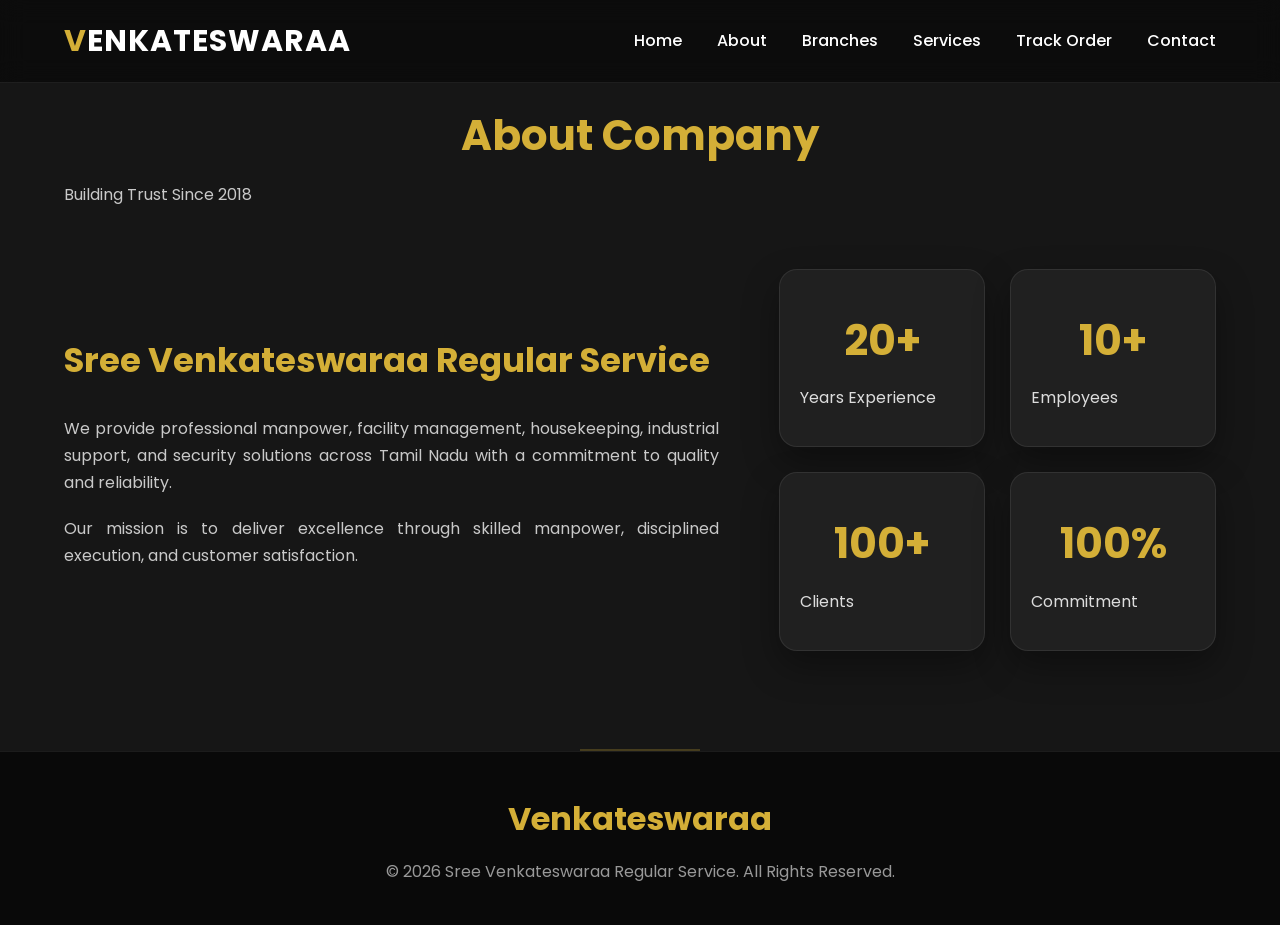
==== about.html @ 341e9563 "Add files via upload" ====
<!DOCTYPE html>
<html lang="en">
<head>
<meta charset="UTF-8">
<meta name="viewport" content="width=device-width, initial-scale=1.0">
<title>About Us | Venkateswaraa</title>
<link rel="stylesheet" href="style.css">
<link rel="stylesheet" href="responsive.css">
<link rel="stylesheet" href="https://cdnjs.cloudflare.com/ajax/libs/font-awesome/6.6.0/css/all.min.css">

</head>
<body>
<header class="header">
<div class="container nav-container">
<a href="index.html" class="logo"><span class="gold">V</span>ENKATESWARAA</a>
<nav class="navbar">
<ul class="nav-links">
<li><a href="index.html">Home</a></li>
<li><a href="about.html">About</a></li>
<li><a href="branch.html">Branches</a></li>
<li><a href="services.html">Services</a></li>
<li><a href="track-order.html">Track Order</a></li>

<li><a href="contact.html">Contact</a></li>
</ul>
</nav>
<div class="menu-btn"><i class="fa-solid fa-bars"></i></div>
</div>
</header>

<section class="about section" id="about">
<div class="container">
<div class="section-title">
<h2>About Company</h2>
<p>Building Trust Since 2018</p>
</div>
<div class="about-grid">
<div>
<h3>Sree Venkateswaraa Regular Service</h3>
<p>

                        We provide professional manpower,

                        facility management,

                        housekeeping,

                        industrial support,

                        and security solutions across Tamil Nadu

                        with a commitment to quality and reliability.

                    </p>
<p>

                        Our mission is to deliver excellence through

                        skilled manpower,

                        disciplined execution,

                        and customer satisfaction.

                    </p>
</div>
<div class="stats">
<div class="stat-card">
<h2>20+</h2>
<p>Years Experience</p>
</div>
<div class="stat-card">
<h2>10+</h2>
<p>Employees</p>
</div>
<div class="stat-card">
<h2>100+</h2>
<p>Clients</p>
</div>
<div class="stat-card">
<h2>100%</h2>
<p>Commitment</p>
</div>
</div>
</div>
</div>
</section>

<footer>
<div class="container footer">
<h2>Venkateswaraa</h2>
<p>© 2026 Sree Venkateswaraa Regular Service. All Rights Reserved.</p>
</div>
</footer>

<script src="script.js"></script>
</body>
</html>
---- style.css ----
@import url('https://fonts.googleapis.com/css2?family=Poppins:wght@300;400;500;600;700;800&display=swap');



*{
    margin:0;
    padding:0;
    box-sizing:border-box;
    scroll-behavior:smooth;
}

html{
    overflow-x:hidden;
}

body{
    font-family:'Poppins',sans-serif;
    background:#0f0f0f;
    color:#fff;
    line-height:1.7;
    overflow-x:hidden;
}

img{
    width:100%;
    display:block;
}

a{
    text-decoration:none;
    color:inherit;
}

ul{
    list-style:none;
}

.container{
    width:90%;
    max-width:1200px;
    margin:auto;
}

.section{
    padding:100px 0;
}


:root{

    --gold:#d4af37;
    --gold-light:#f0cb57;

    --black:#111111;
    --black2:#181818;
    --black3:#242424;

    --white:#ffffff;
    --gray:#bbbbbb;

    --shadow:0 15px 40px rgba(0,0,0,.35);

}



.section-title{
    text-align:center;
    margin-bottom:60px;
}

.section-title h2{

    font-size:42px;

    color:var(--gold);

    font-weight:700;

    margin-bottom:10px;

}

.section-title p{

    color:#bcbcbc;

    font-size:17px;

}

.gold{
    color:var(--gold);
}



.btn{

    display:inline-block;

    padding:15px 38px;

    border-radius:40px;

    font-weight:600;

    transition:.35s;

    cursor:pointer;

}

.btn-primary{

    background:var(--gold);

    color:#111;

}

.btn-primary:hover{

    background:var(--gold-light);

    transform:translateY(-3px);

}

.btn-outline{

    border:2px solid var(--gold);

    color:var(--gold);

}

.btn-outline:hover{

    background:var(--gold);

    color:#111;

}


.header{

    position:fixed;

    width:100%;

    top:0;

    left:0;

    z-index:999;

    backdrop-filter:blur(12px);

    background:rgba(0,0,0,.45);

    border-bottom:1px solid rgba(255,255,255,.08);

}

.nav-container{

    display:flex;

    justify-content:space-between;

    align-items:center;

    height:82px;

}

.logo{

    font-size:30px;

    font-weight:700;

    letter-spacing:1px;

}

.nav-links{

    display:flex;

    gap:35px;

}

.nav-links a{

    color:#fff;

    transition:.3s;

    font-weight:500;

    position:relative;

}

.nav-links a::after{

    content:"";

    position:absolute;

    left:0;

    bottom:-6px;

    width:0;

    height:2px;

    background:var(--gold);

    transition:.3s;

}

.nav-links a:hover{

    color:var(--gold);

}

.nav-links a:hover::after{

    width:100%;

}

.menu-btn{

    display:none;

    font-size:28px;

    cursor:pointer;

}



.hero{

    min-height:100vh;

    display:flex;

    align-items:center;

    background:linear-gradient(135deg,#111,#1c1c1c);

    position:relative;

    overflow:hidden;

    padding-top:90px;

}

.hero::before{

    content:"";

    position:absolute;

    width:650px;

    height:650px;

    background:rgba(212,175,55,.07);

    border-radius:50%;

    right:-180px;

    top:-100px;

    filter:blur(20px);

}

.hero-container{

    display:grid;

    grid-template-columns:1fr 1fr;

    align-items:center;

    gap:70px;

}

.hero-left h3{

    color:var(--gold);

    letter-spacing:3px;

    margin-bottom:15px;

    text-transform:uppercase;

}

.hero-left h1{

    font-size:58px;

    line-height:1.15;

    margin-bottom:15px;

}

.hero-left h1 span{

    color:var(--gold);

}

.hero-left h2{

    font-size:28px;

    color:#d9d9d9;

    margin-bottom:22px;

    font-weight:500;

}

.hero-left p{

    color:#c9c9c9;

    font-size:17px;

    max-width:560px;

    margin-bottom:35px;

}

.hero-buttons{

    display:flex;

    gap:20px;

    flex-wrap:wrap;

}

.hero-right{

    display:flex;

    justify-content:center;

}

.hero-right img{

    width:430px;

    border-radius:18px;

    border:4px solid var(--gold);

    box-shadow:var(--shadow);

    transition:.2s;

}

.hero-right img:hover{

    transform:scale(1.03);

}



.hero::after{

    content:"";

    position:absolute;

    left:-120px;

    bottom:-120px;

    width:420px;

    height:420px;

    border-radius:50%;

    background:rgba(212,175,55,.05);

    filter:blur(25px);

}



.about{
    background:#161616;
}

.about-grid{
    display:grid;
    grid-template-columns:1.2fr .8fr;
    gap:60px;
    align-items:center;
}

.about h3{
    font-size:34px;
    color:var(--gold);
    margin-bottom:25px;
}

.about p{
    color:#c9c9c9;
    margin-bottom:18px;
    font-size:16px;
    text-align:justify;
}

.stats{
    display:grid;
    grid-template-columns:repeat(2,1fr);
    gap:25px;
}

.stat-card{
    background:#202020;
    border:1px solid rgba(255,255,255,.08);
    padding:35px 20px;
    border-radius:18px;
    text-align:center;
    transition:.35s;
    box-shadow:var(--shadow);
}

.stat-card:hover{
    transform:translateY(-10px);
    border-color:var(--gold);
}

.stat-card h2{
    color:var(--gold);
    font-size:42px;
    margin-bottom:8px;
}

.stat-card p{
    margin:0;
    color:#ddd;
}



.services{
    background:#101010;
}

.service-grid{
    display:grid;
    grid-template-columns:repeat(auto-fit,minmax(260px,1fr));
    gap:30px;
}

.service-card{

    background:#1b1b1b;

    border-radius:20px;

    padding:45px 30px;

    text-align:center;

    border:1px solid rgba(255,255,255,.08);

    transition:.35s;

    overflow:hidden;

    position:relative;

}

.service-card::before{

    content:"";

    position:absolute;

    top:0;
    left:0;

    width:100%;
    height:4px;

    background:var(--gold);

    transform:scaleX(0);

    transition:.35s;

}

.service-card:hover::before{

    transform:scaleX(1);

}

.service-card:hover{

    transform:translateY(-12px);

    border-color:var(--gold);

    box-shadow:0 20px 45px rgba(0,0,0,.45);

}

.service-card i{

    width:85px;

    height:85px;

    margin:auto;

    border-radius:50%;

    display:flex;

    align-items:center;

    justify-content:center;

    font-size:34px;

    color:#111;

    background:var(--gold);

    margin-bottom:25px;

}

.service-card h3{

    font-size:24px;

    margin-bottom:15px;

    color:#fff;

}

.service-card p{

    color:#c5c5c5;

    font-size:15px;

    line-height:1.8;

}



.why-us{

    background:#161616;

}

.why-grid{

    display:grid;

    grid-template-columns:repeat(auto-fit,minmax(250px,1fr));

    gap:30px;

}

.why-card{

    background:#212121;

    padding:35px;

    border-radius:18px;

    transition:.35s;

    border:1px solid rgba(255,255,255,.08);

}

.why-card:hover{

    border-color:var(--gold);

    transform:translateY(-8px);

}

.why-card h3{

    color:var(--gold);

    margin-bottom:15px;

}

.why-card p{

    color:#c8c8c8;

}



.cta{

    padding:55px 20px;

    text-align:center;

    background:linear-gradient(135deg,#d4af37,#b8860b);

    color:#111;

}

.cta h2{

    font-size:46px;

    font-weight:700;

    margin-bottom:18px;

}

.cta h2 span{

    color:#fff;

}

.cta p{

    max-width:700px;

    margin:auto;

    font-size:18px;

    margin-bottom:35px;

}

.cta .btn-primary{

    background:#111;

    color:#fff;

}

.cta .btn-primary:hover{

    background:#222;

}



.service-card,
.stat-card,
.why-card,
.btn,
.hero-right img{

    transition:all .35s ease;

}



.about,
.services,
.why-us{

    position:relative;

}

.about::after,
.services::after{

    content:"";

    position:absolute;

    left:50%;

    transform:translateX(-50%);

    bottom:0;

    width:120px;

    height:2px;

    background:rgba(212,175,55,.25);

}


.contact{
    background:#111;
}

.contact-grid{
    display:grid;
    grid-template-columns:1fr 1fr;
    gap:50px;
    align-items:start;
}

.contact-info{
    background:#1a1a1a;
    padding:40px;
    border-radius:20px;
    border:1px solid rgba(255,255,255,.08);
}

.contact-info h3{
    color:var(--gold);
    margin-bottom:25px;
    font-size:30px;
}

.contact-info p{
    display:flex;
    align-items:center;
    gap:15px;
    color:#ddd;
    margin-bottom:20px;
    font-size:17px;
}

.contact-info i{
    color:var(--gold);
    font-size:20px;
    width:25px;
}

.contact form{
    background:#1a1a1a;
    padding:40px;
    border-radius:20px;
    border:1px solid rgba(255,255,255,.08);
}

.contact input,
.contact textarea{

    width:100%;

    background:#252525;

    border:1px solid #333;

    color:#fff;

    padding:16px 18px;

    border-radius:10px;

    margin-bottom:20px;

    font-size:16px;

    transition:.3s;

    outline:none;

}

.contact input:focus,
.contact textarea:focus{

    border-color:var(--gold);

    box-shadow:0 0 15px rgba(212,175,55,.25);

}

.contact textarea{
    resize:none;
}

.contact button{
    border:none;
}



footer{

    background:#090909;

    border-top:1px solid rgba(255,255,255,.08);

    padding:40px 0;

}

.footer{

    text-align:center;

}

.footer h2{

    color:var(--gold);

    margin-bottom:12px;

    font-size:32px;

}

.footer p{

    color:#999;

}

.footer-social{

    display:flex;

    justify-content:center;

    gap:18px;

    margin:25px 0;

}

.footer-social a{

    width:45px;

    height:45px;

    border-radius:50%;

    display:flex;

    align-items:center;

    justify-content:center;

    background:#1d1d1d;

    color:#fff;

    transition:.35s;

}

.footer-social a:hover{

    background:var(--gold);

    color:#111;

    transform:translateY(-6px);

}



@keyframes fadeUp{

    from{

        opacity:0;

        transform:translateY(40px);

    }

    to{

        opacity:1;

        transform:translateY(0);

    }

}

.fade-up{

    animation:fadeUp .9s ease forwards;

}

@keyframes float{

    0%{
        transform:translateY(0);
    }

    50%{
        transform:translateY(-12px);
    }

    100%{
        transform:translateY(0);
    }

}

.hero-right img{

    animation:float 5s ease-in-out infinite;

}



::-webkit-scrollbar{

    width:10px;

}

::-webkit-scrollbar-track{

    background:#111;

}

::-webkit-scrollbar-thumb{

    background:var(--gold);

    border-radius:20px;

}

::-webkit-scrollbar-thumb:hover{

    background:#f0cb57;

}



.text-center{
    text-align:center;
}

.mt-1{
    margin-top:10px;
}

.mt-2{
    margin-top:20px;
}

.mt-3{
    margin-top:30px;
}

.mb-1{
    margin-bottom:10px;
}

.mb-2{
    margin-bottom:20px;
}

.mb-3{
    margin-bottom:30px;
}



.reveal{

    opacity:0;

    transform:translateY(60px);

    transition:1s;

}

.reveal.active{

    opacity:1;

    transform:translateY(0);

}

/*======================================
IMAGE STYLING
======================================*/

.hero-right img,
.stat-card,
.service-card,
.contact-info,
.contact form{

    box-shadow:0 15px 35px rgba(0,0,0,.35);

}

/*======================================
SELECTION COLOR
======================================*/

::selection{

    background:var(--gold);

    color:#111;

}

/*======================================
TRUSTED PARTNERS
======================================*/

.partner-grid {
    max-width: 1100px;
    margin: 0 auto;
    padding-top: 80px;
    padding-bottom: 80px;
}

.partner-grid h1{
    text-align: center;
    font-size: 36px;
    color: var(--gold);
    margin-bottom: 50px;
}
/* Both rows */

.partner-row {
    display: flex;
    justify-content: center;
    gap: 25px;
}

/* First row */

.top-row {
    margin-bottom: 25px;
}

/* Partner card */

.partner-card {

    width: 250px;
    height: 100px;

    background: #fff0ad;

    border: 1px solid rgba(212,175,55,.25);

    border-radius: 16px;

    display: flex;
    align-items: center;
    justify-content: center;

    padding: 25px;

    transition: all .4s ease;

    position: relative;

    overflow: hidden;
}

/* Gold line on top */

.partner-card::before {

    content: "";

    position: absolute;

    top: 0;
    left: 0;

    width: 100%;
    height: 3px;

    background: #d4af37;

    transform: scaleX(0);

    transition: .4s;
}

.partner-card:hover {

    transform: translateY(-8px);

    border-color: #d4af37;

    box-shadow:
        0 15px 35px rgba(0,0,0,.4),
        0 0 20px rgba(212,175,55,.15);
}

.partner-card:hover::before {

    transform: scaleX(1);
}

/* Logo */

.partner-card img {

    max-width: 100%;

    max-height: 90px;

    width: auto;

    height: auto;

    object-fit: contain;

    transition: .4s;
}

.partner-card:hover img {

    transform: scale(1.06);
}
/* ======================================
DELIVERY LOCATIONS
====================================== */

.district-section {
    margin-bottom: 70px;
}

.district-heading {
    display: flex;
    align-items: center;
    justify-content: space-between;
    gap: 25px;
    margin-bottom: 28px;
    padding: 22px 25px;
    background: #171717;
    border: 1px solid rgba(212,175,55,.22);
    border-left: 4px solid var(--gold);
    border-radius: 16px;
}

.district-title-wrap {
    display: flex;
    align-items: center;
    gap: 16px;
    min-width: 0;
}

.district-icon {
    width: 54px;
    height: 54px;
    flex: 0 0 54px;
    display: flex;
    align-items: center;
    justify-content: center;
    border-radius: 50%;
    background: var(--gold);
    color: #111;
    font-size: 22px;
}

.district-heading h3 {
    color: #fff;
    font-size: 30px;
    line-height: 1.2;
    margin-bottom: 4px;
}

.district-heading p {
    color: #aaa;
    font-size: 14px;
    margin: 0;
}

.district-note {
    display: inline-flex;
    align-items: center;
    gap: 9px;
    max-width: 520px;
    padding: 10px 15px;
    border-radius: 30px;
    border: 1px solid rgba(212,175,55,.35);
    background: rgba(212,175,55,.08);
    color: #e8d59a;
    font-size: 13px;
    line-height: 1.5;
}

.district-note i {
    color: var(--gold);
    flex: 0 0 auto;
}

.location-grid {
    display: grid;
    grid-template-columns: repeat(auto-fit, minmax(250px, 1fr));
    gap: 18px;
}

.location-card {
    display: flex;
    align-items: center;
    gap: 15px;
    min-height: 92px;
    padding: 20px;
    background: #1b1b1b;
    border: 1px solid rgba(255,255,255,.08);
    border-radius: 15px;
    position: relative;
    overflow: hidden;
    transition: all .35s ease;
}

.location-card::before {
    content: "";
    position: absolute;
    left: 0;
    top: 0;
    width: 3px;
    height: 100%;
    background: var(--gold);
    transform: scaleY(0);
    transition: transform .35s ease;
}

.location-card:hover {
    transform: translateY(-6px);
    border-color: rgba(212,175,55,.75);
    box-shadow: 0 15px 35px rgba(0,0,0,.35);
}

.location-card:hover::before {
    transform: scaleY(1);
}

.location-card > i {
    width: 42px;
    height: 42px;
    flex: 0 0 42px;
    display: flex;
    align-items: center;
    justify-content: center;
    border-radius: 50%;
    background: rgba(212,175,55,.13);
    color: var(--gold);
    font-size: 17px;
}

.location-card h4 {
    color: #fff;
    font-size: 16px;
    line-height: 1.4;
    margin: 0 0 4px;
    font-weight: 600;
}

.location-card span {
    color: #9d9d9d;
    font-size: 13px;
    letter-spacing: .4px;
}

@media (max-width: 992px) {
    .district-heading {
        align-items: flex-start;
        flex-direction: column;
    }

    .district-note {
        max-width: 100%;
    }
}

@media (max-width: 768px) {
    .district-section {
        margin-bottom: 55px;
    }

    .district-heading {
        padding: 18px;
    }

    .district-heading h3 {
        font-size: 26px;
    }

    .location-grid {
        grid-template-columns: repeat(2, minmax(0, 1fr));
        gap: 14px;
    }

    .location-card {
        min-height: 88px;
        padding: 16px;
        gap: 11px;
    }

    .location-card > i {
        width: 36px;
        height: 36px;
        flex-basis: 36px;
        font-size: 14px;
    }

    .location-card h4 {
        font-size: 14px;
    }

    .location-card span {
        font-size: 12px;
    }
}

@media (max-width: 520px) {
    .location-grid {
        grid-template-columns: 1fr;
    }

    .district-title-wrap {
        align-items: flex-start;
    }

    .district-icon {
        width: 46px;
        height: 46px;
        flex-basis: 46px;
        font-size: 19px;
    }

    .district-note {
        border-radius: 14px;
    }
}
---- responsive.css ----
/*======================================
Responsive CSS
Author: ChatGPT
======================================*/

/* ==============================
Large Tablets
============================== */

@media (max-width:1200px){

.container{
    width:92%;
}

.hero-left h1{
    font-size:48px;
}

.hero-right img{
    width:380px;
}

.section-title h2{
    font-size:38px;
}

}

/* ==============================
Tablets
============================== */

@media (max-width:992px){

.header{
    padding:0;
}

.nav-container{
    height:75px;
}

.menu-btn{
    display:block;
    color:#fff;
    z-index:1001;
}

/* Mobile Navigation */

.navbar{

    position:fixed;

    top:75px;

    right:-100%;

    width:270px;

    height:calc(100vh - 75px);

    background:#111;

    transition:.4s;

    padding:40px 20px;

    border-left:1px solid rgba(255,255,255,.08);

}

.navbar.active{
    right:0;
}

.nav-links{
    flex-direction:column;
    gap:25px;
}

.nav-links a{
    font-size:18px;
}

/* Hero */

.hero{

    padding-top:120px;
    padding-bottom:70px;

}

.hero-container{

    grid-template-columns:1fr;

    text-align:center;

}

.hero-left{

    order:2;

}

.hero-right{

    order:1;

}

.hero-right img{

    width:340px;

    margin:auto;

}

.hero-left p{

    margin:auto;

    margin-bottom:35px;

}

.hero-buttons{

    justify-content:center;

}

.hero-left h1{

    font-size:44px;

}

.hero-left h2{

    font-size:24px;

}

/* About */

.about-grid{

    grid-template-columns:1fr;

}

.stats{

    margin-top:30px;

}

/* Contact */

.contact-grid{

    grid-template-columns:1fr;

}

}

/* ==============================
Mobile
============================== */

@media (max-width:768px){

.section{

    padding:80px 0;

}

.section-title h2{

    font-size:34px;

}

.section-title p{

    font-size:16px;

}

.hero-left h1{

    font-size:38px;

}

.hero-left h2{

    font-size:22px;

}

.hero-left p{

    font-size:15px;

}

.hero-right img{

    width:280px;

}

.logo{

    font-size:24px;

}

.btn{

    padding:14px 28px;

    font-size:15px;

}

.service-grid{

    grid-template-columns:1fr;

}

.stats{

    grid-template-columns:1fr;

}

.cta h2{

    font-size:34px;

}

.cta p{

    font-size:16px;

}

.contact-info{

    padding:30px;

}

.contact form{

    padding:30px;

}

.footer h2{

    font-size:28px;

}

}

/* ==============================
Small Phones
============================== */

@media (max-width:480px){

.hero{

    min-height:auto;

}

.hero-left h1{

    font-size:30px;

}

.hero-left h2{

    font-size:19px;

}

.hero-left h3{

    font-size:14px;

}

.hero-left p{

    font-size:14px;

}

.hero-right img{

    width:240px;

}

.section-title h2{

    font-size:28px;

}

.section-title p{

    font-size:14px;

}

.stat-card{

    padding:25px;

}

.stat-card h2{

    font-size:34px;

}

.service-card{

    padding:35px 22px;

}

.service-card i{

    width:70px;

    height:70px;

    font-size:28px;

}

.service-card h3{

    font-size:22px;

}

.cta{

    padding:70px 20px;

}

.cta h2{

    font-size:28px;

}

.contact-info h3{

    font-size:24px;

}

.footer-social{

    gap:12px;

}

.footer-social a{

    width:40px;

    height:40px;

}

}

/* ==============================
Ultra Small Devices
============================== */

@media (max-width:360px){

.hero-left h1{

    font-size:26px;

}

.hero-right img{

    width:210px;

}

.btn{

    width:100%;

    text-align:center;

}

.hero-buttons{

    flex-direction:column;

}

.logo{

    font-size:20px;

}

}

@media (max-width: 992px) {

    .partner-row {
        gap: 15px;
    }

    .partner-card {
        width: 200px;
        height: 130px;
    }

}

@media (max-width: 700px) {

    .partner-row {
        flex-wrap: wrap;
    }

    .partner-card {
        width: calc(50% - 10px);
    }

    .bottom-row .partner-card:last-child {
        width: calc(50% - 10px);
    }

}

@media (max-width: 480px) {

    .partner-row {
        flex-direction: column;
        align-items: center;
    }

    .partner-card {
        width: 100%;
        max-width: 280px;
    }

}
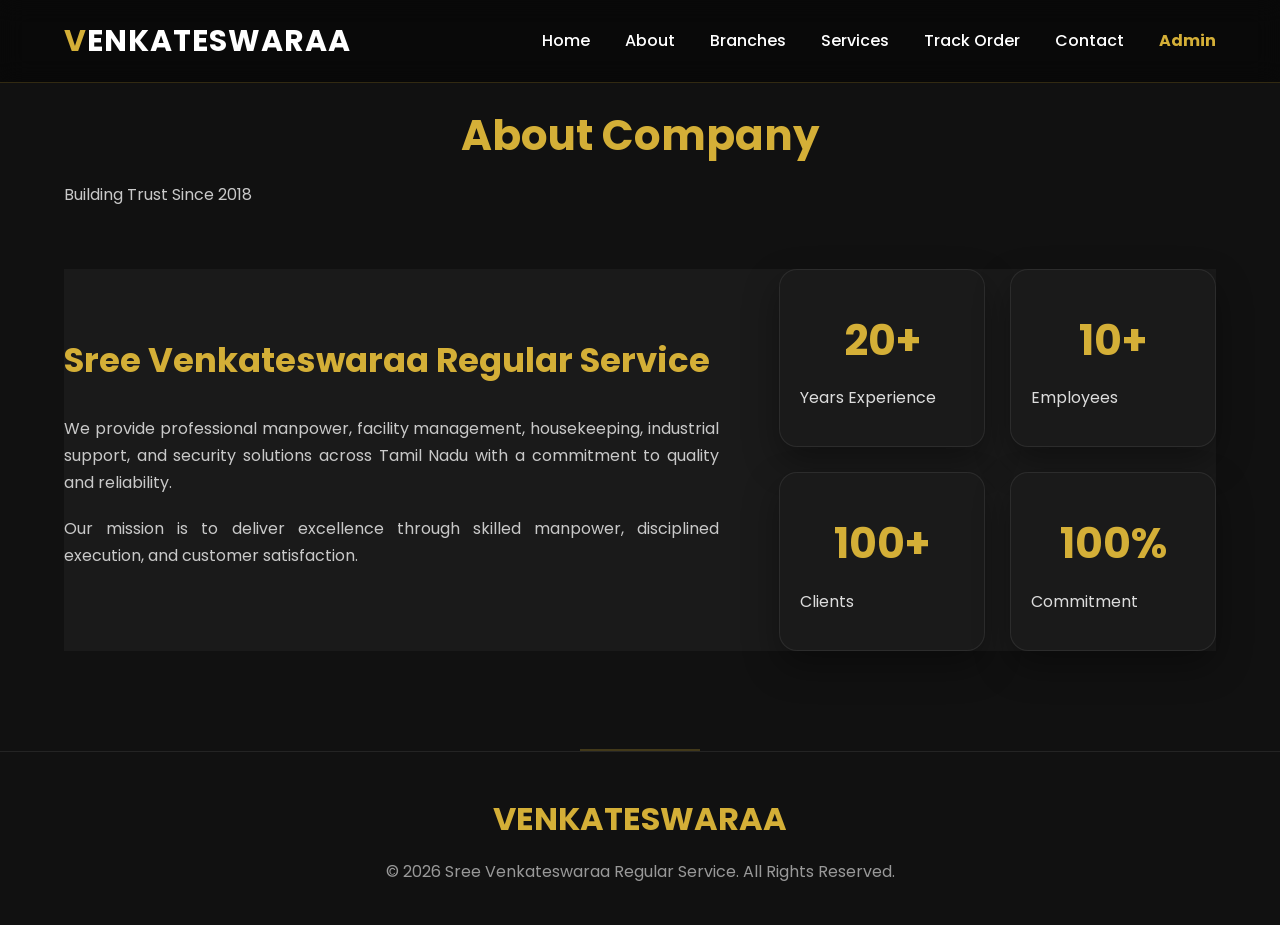
==== commit 3172b3fd: "Add files via upload" ====
--- a/about.html
+++ b/about.html
@@ -22,6 +22,7 @@
 <li><a href="track-order.html">Track Order</a></li>
 
 <li><a href="contact.html">Contact</a></li>
+<li><a href="admin.html" class="admin-nav-link">Admin</a></li>
 </ul>
 </nav>
 <div class="menu-btn"><i class="fa-solid fa-bars"></i></div>
--- a/style.css
+++ b/style.css
@@ -1,1182 +1,1182 @@
-
-@import url('https://fonts.googleapis.com/css2?family=Poppins:wght@300;400;500;600;700;800&display=swap');
-
-
-
-*{
-    margin:0;
-    padding:0;
-    box-sizing:border-box;
-    scroll-behavior:smooth;
-}
-
-html{
-    overflow-x:hidden;
-}
-
-body{
-    font-family:'Poppins',sans-serif;
-    background:#0f0f0f;
-    color:#fff;
-    line-height:1.7;
-    overflow-x:hidden;
-}
-
-img{
-    width:100%;
-    display:block;
-}
-
-a{
-    text-decoration:none;
-    color:inherit;
-}
-
-ul{
-    list-style:none;
-}
-
-.container{
-    width:90%;
-    max-width:1200px;
-    margin:auto;
-}
-
-.section{
-    padding:100px 0;
-}
-
-
-:root{
-
-    --gold:#d4af37;
-    --gold-light:#f0cb57;
-
-    --black:#111111;
-    --black2:#181818;
-    --black3:#242424;
-
-    --white:#ffffff;
-    --gray:#bbbbbb;
-
-    --shadow:0 15px 40px rgba(0,0,0,.35);
-
-}
-
-
-
-.section-title{
-    text-align:center;
-    margin-bottom:60px;
-}
-
-.section-title h2{
-
-    font-size:42px;
-
-    color:var(--gold);
-
-    font-weight:700;
-
-    margin-bottom:10px;
-
-}
-
-.section-title p{
-
-    color:#bcbcbc;
-
-    font-size:17px;
-
-}
-
-.gold{
-    color:var(--gold);
-}
-
-
-
-.btn{
-
-    display:inline-block;
-
-    padding:15px 38px;
-
-    border-radius:40px;
-
-    font-weight:600;
-
-    transition:.35s;
-
-    cursor:pointer;
-
-}
-
-.btn-primary{
-
-    background:var(--gold);
-
-    color:#111;
-
-}
-
-.btn-primary:hover{
-
-    background:var(--gold-light);
-
-    transform:translateY(-3px);
-
-}
-
-.btn-outline{
-
-    border:2px solid var(--gold);
-
-    color:var(--gold);
-
-}
-
-.btn-outline:hover{
-
-    background:var(--gold);
-
-    color:#111;
-
-}
-
-
-.header{
-
-    position:fixed;
-
-    width:100%;
-
-    top:0;
-
-    left:0;
-
-    z-index:999;
-
-    backdrop-filter:blur(12px);
-
-    background:rgba(0,0,0,.45);
-
-    border-bottom:1px solid rgba(255,255,255,.08);
-
-}
-
-.nav-container{
-
-    display:flex;
-
-    justify-content:space-between;
-
-    align-items:center;
-
-    height:82px;
-
-}
-
-.logo{
-
-    font-size:30px;
-
-    font-weight:700;
-
-    letter-spacing:1px;
-
-}
-
-.nav-links{
-
-    display:flex;
-
-    gap:35px;
-
-}
-
-.nav-links a{
-
-    color:#fff;
-
-    transition:.3s;
-
-    font-weight:500;
-
-    position:relative;
-
-}
-
-.nav-links a::after{
-
-    content:"";
-
-    position:absolute;
-
-    left:0;
-
-    bottom:-6px;
-
-    width:0;
-
-    height:2px;
-
-    background:var(--gold);
-
-    transition:.3s;
-
-}
-
-.nav-links a:hover{
-
-    color:var(--gold);
-
-}
-
-.nav-links a:hover::after{
-
-    width:100%;
-
-}
-
-.menu-btn{
-
-    display:none;
-
-    font-size:28px;
-
-    cursor:pointer;
-
-}
-
-
-
-.hero{
-
-    min-height:100vh;
-
-    display:flex;
-
-    align-items:center;
-
-    background:linear-gradient(135deg,#111,#1c1c1c);
-
-    position:relative;
-
-    overflow:hidden;
-
-    padding-top:90px;
-
-}
-
-.hero::before{
-
-    content:"";
-
-    position:absolute;
-
-    width:650px;
-
-    height:650px;
-
-    background:rgba(212,175,55,.07);
-
-    border-radius:50%;
-
-    right:-180px;
-
-    top:-100px;
-
-    filter:blur(20px);
-
-}
-
-.hero-container{
-
-    display:grid;
-
-    grid-template-columns:1fr 1fr;
-
-    align-items:center;
-
-    gap:70px;
-
-}
-
-.hero-left h3{
-
-    color:var(--gold);
-
-    letter-spacing:3px;
-
-    margin-bottom:15px;
-
-    text-transform:uppercase;
-
-}
-
-.hero-left h1{
-
-    font-size:58px;
-
-    line-height:1.15;
-
-    margin-bottom:15px;
-
-}
-
-.hero-left h1 span{
-
-    color:var(--gold);
-
-}
-
-.hero-left h2{
-
-    font-size:28px;
-
-    color:#d9d9d9;
-
-    margin-bottom:22px;
-
-    font-weight:500;
-
-}
-
-.hero-left p{
-
-    color:#c9c9c9;
-
-    font-size:17px;
-
-    max-width:560px;
-
-    margin-bottom:35px;
-
-}
-
-.hero-buttons{
-
-    display:flex;
-
-    gap:20px;
-
-    flex-wrap:wrap;
-
-}
-
-.hero-right{
-
-    display:flex;
-
-    justify-content:center;
-
-}
-
-.hero-right img{
-
-    width:430px;
-
-    border-radius:18px;
-
-    border:4px solid var(--gold);
-
-    box-shadow:var(--shadow);
-
-    transition:.2s;
-
-}
-
-.hero-right img:hover{
-
-    transform:scale(1.03);
-
-}
-
-
-
-.hero::after{
-
-    content:"";
-
-    position:absolute;
-
-    left:-120px;
-
-    bottom:-120px;
-
-    width:420px;
-
-    height:420px;
-
-    border-radius:50%;
-
-    background:rgba(212,175,55,.05);
-
-    filter:blur(25px);
-
-}
-
-
-
-.about{
-    background:#161616;
-}
-
-.about-grid{
-    display:grid;
-    grid-template-columns:1.2fr .8fr;
-    gap:60px;
-    align-items:center;
-}
-
-.about h3{
-    font-size:34px;
-    color:var(--gold);
-    margin-bottom:25px;
-}
-
-.about p{
-    color:#c9c9c9;
-    margin-bottom:18px;
-    font-size:16px;
-    text-align:justify;
-}
-
-.stats{
-    display:grid;
-    grid-template-columns:repeat(2,1fr);
-    gap:25px;
-}
-
-.stat-card{
-    background:#202020;
-    border:1px solid rgba(255,255,255,.08);
-    padding:35px 20px;
-    border-radius:18px;
-    text-align:center;
-    transition:.35s;
-    box-shadow:var(--shadow);
-}
-
-.stat-card:hover{
-    transform:translateY(-10px);
-    border-color:var(--gold);
-}
-
-.stat-card h2{
-    color:var(--gold);
-    font-size:42px;
-    margin-bottom:8px;
-}
-
-.stat-card p{
-    margin:0;
-    color:#ddd;
-}
-
-
-
-.services{
-    background:#101010;
-}
-
-.service-grid{
-    display:grid;
-    grid-template-columns:repeat(auto-fit,minmax(260px,1fr));
-    gap:30px;
-}
-
-.service-card{
-
-    background:#1b1b1b;
-
-    border-radius:20px;
-
-    padding:45px 30px;
-
-    text-align:center;
-
-    border:1px solid rgba(255,255,255,.08);
-
-    transition:.35s;
-
-    overflow:hidden;
-
-    position:relative;
-
-}
-
-.service-card::before{
-
-    content:"";
-
-    position:absolute;
-
-    top:0;
-    left:0;
-
-    width:100%;
-    height:4px;
-
-    background:var(--gold);
-
-    transform:scaleX(0);
-
-    transition:.35s;
-
-}
-
-.service-card:hover::before{
-
-    transform:scaleX(1);
-
-}
-
-.service-card:hover{
-
-    transform:translateY(-12px);
-
-    border-color:var(--gold);
-
-    box-shadow:0 20px 45px rgba(0,0,0,.45);
-
-}
-
-.service-card i{
-
-    width:85px;
-
-    height:85px;
-
-    margin:auto;
-
-    border-radius:50%;
-
-    display:flex;
-
-    align-items:center;
-
-    justify-content:center;
-
-    font-size:34px;
-
-    color:#111;
-
-    background:var(--gold);
-
-    margin-bottom:25px;
-
-}
-
-.service-card h3{
-
-    font-size:24px;
-
-    margin-bottom:15px;
-
-    color:#fff;
-
-}
-
-.service-card p{
-
-    color:#c5c5c5;
-
-    font-size:15px;
-
-    line-height:1.8;
-
-}
-
-
-
-.why-us{
-
-    background:#161616;
-
-}
-
-.why-grid{
-
-    display:grid;
-
-    grid-template-columns:repeat(auto-fit,minmax(250px,1fr));
-
-    gap:30px;
-
-}
-
-.why-card{
-
-    background:#212121;
-
-    padding:35px;
-
-    border-radius:18px;
-
-    transition:.35s;
-
-    border:1px solid rgba(255,255,255,.08);
-
-}
-
-.why-card:hover{
-
-    border-color:var(--gold);
-
-    transform:translateY(-8px);
-
-}
-
-.why-card h3{
-
-    color:var(--gold);
-
-    margin-bottom:15px;
-
-}
-
-.why-card p{
-
-    color:#c8c8c8;
-
-}
-
-
-
-.cta{
-
-    padding:55px 20px;
-
-    text-align:center;
-
-    background:linear-gradient(135deg,#d4af37,#b8860b);
-
-    color:#111;
-
-}
-
-.cta h2{
-
-    font-size:46px;
-
-    font-weight:700;
-
-    margin-bottom:18px;
-
-}
-
-.cta h2 span{
-
-    color:#fff;
-
-}
-
-.cta p{
-
-    max-width:700px;
-
-    margin:auto;
-
-    font-size:18px;
-
-    margin-bottom:35px;
-
-}
-
-.cta .btn-primary{
-
-    background:#111;
-
-    color:#fff;
-
-}
-
-.cta .btn-primary:hover{
-
-    background:#222;
-
-}
-
-
-
-.service-card,
-.stat-card,
-.why-card,
-.btn,
-.hero-right img{
-
-    transition:all .35s ease;
-
-}
-
-
-
-.about,
-.services,
-.why-us{
-
-    position:relative;
-
-}
-
-.about::after,
-.services::after{
-
-    content:"";
-
-    position:absolute;
-
-    left:50%;
-
-    transform:translateX(-50%);
-
-    bottom:0;
-
-    width:120px;
-
-    height:2px;
-
-    background:rgba(212,175,55,.25);
-
-}
-
-
-.contact{
-    background:#111;
-}
-
-.contact-grid{
-    display:grid;
-    grid-template-columns:1fr 1fr;
-    gap:50px;
-    align-items:start;
-}
-
-.contact-info{
-    background:#1a1a1a;
-    padding:40px;
-    border-radius:20px;
-    border:1px solid rgba(255,255,255,.08);
-}
-
-.contact-info h3{
-    color:var(--gold);
-    margin-bottom:25px;
-    font-size:30px;
-}
-
-.contact-info p{
-    display:flex;
-    align-items:center;
-    gap:15px;
-    color:#ddd;
-    margin-bottom:20px;
-    font-size:17px;
-}
-
-.contact-info i{
-    color:var(--gold);
-    font-size:20px;
-    width:25px;
-}
-
-.contact form{
-    background:#1a1a1a;
-    padding:40px;
-    border-radius:20px;
-    border:1px solid rgba(255,255,255,.08);
-}
-
-.contact input,
-.contact textarea{
-
-    width:100%;
-
-    background:#252525;
-
-    border:1px solid #333;
-
-    color:#fff;
-
-    padding:16px 18px;
-
-    border-radius:10px;
-
-    margin-bottom:20px;
-
-    font-size:16px;
-
-    transition:.3s;
-
-    outline:none;
-
-}
-
-.contact input:focus,
-.contact textarea:focus{
-
-    border-color:var(--gold);
-
-    box-shadow:0 0 15px rgba(212,175,55,.25);
-
-}
-
-.contact textarea{
-    resize:none;
-}
-
-.contact button{
-    border:none;
-}
-
-
-
-footer{
-
-    background:#090909;
-
-    border-top:1px solid rgba(255,255,255,.08);
-
-    padding:40px 0;
-
-}
-
-.footer{
-
-    text-align:center;
-
-}
-
-.footer h2{
-
-    color:var(--gold);
-
-    margin-bottom:12px;
-
-    font-size:32px;
-
-}
-
-.footer p{
-
-    color:#999;
-
-}
-
-.footer-social{
-
-    display:flex;
-
-    justify-content:center;
-
-    gap:18px;
-
-    margin:25px 0;
-
-}
-
-.footer-social a{
-
-    width:45px;
-
-    height:45px;
-
-    border-radius:50%;
-
-    display:flex;
-
-    align-items:center;
-
-    justify-content:center;
-
-    background:#1d1d1d;
-
-    color:#fff;
-
-    transition:.35s;
-
-}
-
-.footer-social a:hover{
-
-    background:var(--gold);
-
-    color:#111;
-
-    transform:translateY(-6px);
-
-}
-
-
-
-@keyframes fadeUp{
-
-    from{
-
-        opacity:0;
-
-        transform:translateY(40px);
-
-    }
-
-    to{
-
-        opacity:1;
-
-        transform:translateY(0);
-
-    }
-
-}
-
-.fade-up{
-
-    animation:fadeUp .9s ease forwards;
-
-}
-
-@keyframes float{
-
-    0%{
-        transform:translateY(0);
-    }
-
-    50%{
-        transform:translateY(-12px);
-    }
-
-    100%{
-        transform:translateY(0);
-    }
-
-}
-
-.hero-right img{
-
-    animation:float 5s ease-in-out infinite;
-
-}
-
-
-
-::-webkit-scrollbar{
-
-    width:10px;
-
-}
-
-::-webkit-scrollbar-track{
-
-    background:#111;
-
-}
-
-::-webkit-scrollbar-thumb{
-
-    background:var(--gold);
-
-    border-radius:20px;
-
-}
-
-::-webkit-scrollbar-thumb:hover{
-
-    background:#f0cb57;
-
-}
-
-
-
-.text-center{
-    text-align:center;
-}
-
-.mt-1{
-    margin-top:10px;
-}
-
-.mt-2{
-    margin-top:20px;
-}
-
-.mt-3{
-    margin-top:30px;
-}
-
-.mb-1{
-    margin-bottom:10px;
-}
-
-.mb-2{
-    margin-bottom:20px;
-}
-
-.mb-3{
-    margin-bottom:30px;
-}
-
-
-
-.reveal{
-
-    opacity:0;
-
-    transform:translateY(60px);
-
-    transition:1s;
-
-}
-
-.reveal.active{
-
-    opacity:1;
-
-    transform:translateY(0);
-
-}
-
-/*======================================
-IMAGE STYLING
-======================================*/
-
-.hero-right img,
-.stat-card,
-.service-card,
-.contact-info,
-.contact form{
-
-    box-shadow:0 15px 35px rgba(0,0,0,.35);
-
-}
-
-/*======================================
-SELECTION COLOR
-======================================*/
-
-::selection{
-
-    background:var(--gold);
-
-    color:#111;
-
-}
-
-/*======================================
-TRUSTED PARTNERS
-======================================*/
-
-.partner-grid {
-    max-width: 1100px;
-    margin: 0 auto;
-    padding-top: 80px;
-    padding-bottom: 80px;
-}
-
-.partner-grid h1{
-    text-align: center;
-    font-size: 36px;
-    color: var(--gold);
-    margin-bottom: 50px;
-}
-/* Both rows */
-
-.partner-row {
-    display: flex;
-    justify-content: center;
-    gap: 25px;
-}
-
-/* First row */
-
-.top-row {
-    margin-bottom: 25px;
-}
-
-/* Partner card */
-
-.partner-card {
-
-    width: 250px;
-    height: 100px;
-
-    background: #fff0ad;
-
-    border: 1px solid rgba(212,175,55,.25);
-
-    border-radius: 16px;
-
-    display: flex;
-    align-items: center;
-    justify-content: center;
-
-    padding: 25px;
-
-    transition: all .4s ease;
-
-    position: relative;
-
-    overflow: hidden;
-}
-
-/* Gold line on top */
-
-.partner-card::before {
-
-    content: "";
-
-    position: absolute;
-
-    top: 0;
-    left: 0;
-
-    width: 100%;
-    height: 3px;
-
-    background: #d4af37;
-
-    transform: scaleX(0);
-
-    transition: .4s;
-}
-
-.partner-card:hover {
-
-    transform: translateY(-8px);
-
-    border-color: #d4af37;
-
-    box-shadow:
-        0 15px 35px rgba(0,0,0,.4),
-        0 0 20px rgba(212,175,55,.15);
-}
-
-.partner-card:hover::before {
-
-    transform: scaleX(1);
-}
-
-/* Logo */
-
-.partner-card img {
-
-    max-width: 100%;
-
-    max-height: 90px;
-
-    width: auto;
-
-    height: auto;
-
-    object-fit: contain;
-
-    transition: .4s;
-}
-
-.partner-card:hover img {
-
-    transform: scale(1.06);
+
+@import url('https://fonts.googleapis.com/css2?family=Poppins:wght@300;400;500;600;700;800&display=swap');
+
+
+
+*{
+    margin:0;
+    padding:0;
+    box-sizing:border-box;
+    scroll-behavior:smooth;
+}
+
+html{
+    overflow-x:hidden;
+}
+
+body{
+    font-family:'Poppins',sans-serif;
+    background:#0f0f0f;
+    color:#fff;
+    line-height:1.7;
+    overflow-x:hidden;
+}
+
+img{
+    width:100%;
+    display:block;
+}
+
+a{
+    text-decoration:none;
+    color:inherit;
+}
+
+ul{
+    list-style:none;
+}
+
+.container{
+    width:90%;
+    max-width:1200px;
+    margin:auto;
+}
+
+.section{
+    padding:100px 0;
+}
+
+
+:root{
+
+    --gold:#d4af37;
+    --gold-light:#f0cb57;
+
+    --black:#111111;
+    --black2:#181818;
+    --black3:#242424;
+
+    --white:#ffffff;
+    --gray:#bbbbbb;
+
+    --shadow:0 15px 40px rgba(0,0,0,.35);
+
+}
+
+
+
+.section-title{
+    text-align:center;
+    margin-bottom:60px;
+}
+
+.section-title h2{
+
+    font-size:42px;
+
+    color:var(--gold);
+
+    font-weight:700;
+
+    margin-bottom:10px;
+
+}
+
+.section-title p{
+
+    color:#bcbcbc;
+
+    font-size:17px;
+
+}
+
+.gold{
+    color:var(--gold);
+}
+
+
+
+.btn{
+
+    display:inline-block;
+
+    padding:15px 38px;
+
+    border-radius:40px;
+
+    font-weight:600;
+
+    transition:.35s;
+
+    cursor:pointer;
+
+}
+
+.btn-primary{
+
+    background:var(--gold);
+
+    color:#111;
+
+}
+
+.btn-primary:hover{
+
+    background:var(--gold-light);
+
+    transform:translateY(-3px);
+
+}
+
+.btn-outline{
+
+    border:2px solid var(--gold);
+
+    color:var(--gold);
+
+}
+
+.btn-outline:hover{
+
+    background:var(--gold);
+
+    color:#111;
+
+}
+
+
+.header{
+
+    position:fixed;
+
+    width:100%;
+
+    top:0;
+
+    left:0;
+
+    z-index:999;
+
+    backdrop-filter:blur(12px);
+
+    background:rgba(0,0,0,.45);
+
+    border-bottom:1px solid rgba(255,255,255,.08);
+
+}
+
+.nav-container{
+
+    display:flex;
+
+    justify-content:space-between;
+
+    align-items:center;
+
+    height:82px;
+
+}
+
+.logo{
+
+    font-size:30px;
+
+    font-weight:700;
+
+    letter-spacing:1px;
+
+}
+
+.nav-links{
+
+    display:flex;
+
+    gap:35px;
+
+}
+
+.nav-links a{
+
+    color:#fff;
+
+    transition:.3s;
+
+    font-weight:500;
+
+    position:relative;
+
+}
+
+.nav-links a::after{
+
+    content:"";
+
+    position:absolute;
+
+    left:0;
+
+    bottom:-6px;
+
+    width:0;
+
+    height:2px;
+
+    background:var(--gold);
+
+    transition:.3s;
+
+}
+
+.nav-links a:hover{
+
+    color:var(--gold);
+
+}
+
+.nav-links a:hover::after{
+
+    width:100%;
+
+}
+
+.menu-btn{
+
+    display:none;
+
+    font-size:28px;
+
+    cursor:pointer;
+
+}
+
+
+
+.hero{
+
+    min-height:100vh;
+
+    display:flex;
+
+    align-items:center;
+
+    background:linear-gradient(135deg,#111,#1c1c1c);
+
+    position:relative;
+
+    overflow:hidden;
+
+    padding-top:90px;
+
+}
+
+.hero::before{
+
+    content:"";
+
+    position:absolute;
+
+    width:650px;
+
+    height:650px;
+
+    background:rgba(212,175,55,.07);
+
+    border-radius:50%;
+
+    right:-180px;
+
+    top:-100px;
+
+    filter:blur(20px);
+
+}
+
+.hero-container{
+
+    display:grid;
+
+    grid-template-columns:1fr 1fr;
+
+    align-items:center;
+
+    gap:70px;
+
+}
+
+.hero-left h3{
+
+    color:var(--gold);
+
+    letter-spacing:3px;
+
+    margin-bottom:15px;
+
+    text-transform:uppercase;
+
+}
+
+.hero-left h1{
+
+    font-size:58px;
+
+    line-height:1.15;
+
+    margin-bottom:15px;
+
+}
+
+.hero-left h1 span{
+
+    color:var(--gold);
+
+}
+
+.hero-left h2{
+
+    font-size:28px;
+
+    color:#d9d9d9;
+
+    margin-bottom:22px;
+
+    font-weight:500;
+
+}
+
+.hero-left p{
+
+    color:#c9c9c9;
+
+    font-size:17px;
+
+    max-width:560px;
+
+    margin-bottom:35px;
+
+}
+
+.hero-buttons{
+
+    display:flex;
+
+    gap:20px;
+
+    flex-wrap:wrap;
+
+}
+
+.hero-right{
+
+    display:flex;
+
+    justify-content:center;
+
+}
+
+.hero-right img{
+
+    width:430px;
+
+    border-radius:18px;
+
+    border:4px solid var(--gold);
+
+    box-shadow:var(--shadow);
+
+    transition:.2s;
+
+}
+
+.hero-right img:hover{
+
+    transform:scale(1.03);
+
+}
+
+
+
+.hero::after{
+
+    content:"";
+
+    position:absolute;
+
+    left:-120px;
+
+    bottom:-120px;
+
+    width:420px;
+
+    height:420px;
+
+    border-radius:50%;
+
+    background:rgba(212,175,55,.05);
+
+    filter:blur(25px);
+
+}
+
+
+
+.about{
+    background:#161616;
+}
+
+.about-grid{
+    display:grid;
+    grid-template-columns:1.2fr .8fr;
+    gap:60px;
+    align-items:center;
+}
+
+.about h3{
+    font-size:34px;
+    color:var(--gold);
+    margin-bottom:25px;
+}
+
+.about p{
+    color:#c9c9c9;
+    margin-bottom:18px;
+    font-size:16px;
+    text-align:justify;
+}
+
+.stats{
+    display:grid;
+    grid-template-columns:repeat(2,1fr);
+    gap:25px;
+}
+
+.stat-card{
+    background:#202020;
+    border:1px solid rgba(255,255,255,.08);
+    padding:35px 20px;
+    border-radius:18px;
+    text-align:center;
+    transition:.35s;
+    box-shadow:var(--shadow);
+}
+
+.stat-card:hover{
+    transform:translateY(-10px);
+    border-color:var(--gold);
+}
+
+.stat-card h2{
+    color:var(--gold);
+    font-size:42px;
+    margin-bottom:8px;
+}
+
+.stat-card p{
+    margin:0;
+    color:#ddd;
+}
+
+
+
+.services{
+    background:#101010;
+}
+
+.service-grid{
+    display:grid;
+    grid-template-columns:repeat(auto-fit,minmax(260px,1fr));
+    gap:30px;
+}
+
+.service-card{
+
+    background:#1b1b1b;
+
+    border-radius:20px;
+
+    padding:45px 30px;
+
+    text-align:center;
+
+    border:1px solid rgba(255,255,255,.08);
+
+    transition:.35s;
+
+    overflow:hidden;
+
+    position:relative;
+
+}
+
+.service-card::before{
+
+    content:"";
+
+    position:absolute;
+
+    top:0;
+    left:0;
+
+    width:100%;
+    height:4px;
+
+    background:var(--gold);
+
+    transform:scaleX(0);
+
+    transition:.35s;
+
+}
+
+.service-card:hover::before{
+
+    transform:scaleX(1);
+
+}
+
+.service-card:hover{
+
+    transform:translateY(-12px);
+
+    border-color:var(--gold);
+
+    box-shadow:0 20px 45px rgba(0,0,0,.45);
+
+}
+
+.service-card i{
+
+    width:85px;
+
+    height:85px;
+
+    margin:auto;
+
+    border-radius:50%;
+
+    display:flex;
+
+    align-items:center;
+
+    justify-content:center;
+
+    font-size:34px;
+
+    color:#111;
+
+    background:var(--gold);
+
+    margin-bottom:25px;
+
+}
+
+.service-card h3{
+
+    font-size:24px;
+
+    margin-bottom:15px;
+
+    color:#fff;
+
+}
+
+.service-card p{
+
+    color:#c5c5c5;
+
+    font-size:15px;
+
+    line-height:1.8;
+
+}
+
+
+
+.why-us{
+
+    background:#161616;
+
+}
+
+.why-grid{
+
+    display:grid;
+
+    grid-template-columns:repeat(auto-fit,minmax(250px,1fr));
+
+    gap:30px;
+
+}
+
+.why-card{
+
+    background:#212121;
+
+    padding:35px;
+
+    border-radius:18px;
+
+    transition:.35s;
+
+    border:1px solid rgba(255,255,255,.08);
+
+}
+
+.why-card:hover{
+
+    border-color:var(--gold);
+
+    transform:translateY(-8px);
+
+}
+
+.why-card h3{
+
+    color:var(--gold);
+
+    margin-bottom:15px;
+
+}
+
+.why-card p{
+
+    color:#c8c8c8;
+
+}
+
+
+
+.cta{
+
+    padding:55px 20px;
+
+    text-align:center;
+
+    background:linear-gradient(135deg,#d4af37,#b8860b);
+
+    color:#111;
+
+}
+
+.cta h2{
+
+    font-size:46px;
+
+    font-weight:700;
+
+    margin-bottom:18px;
+
+}
+
+.cta h2 span{
+
+    color:#fff;
+
+}
+
+.cta p{
+
+    max-width:700px;
+
+    margin:auto;
+
+    font-size:18px;
+
+    margin-bottom:35px;
+
+}
+
+.cta .btn-primary{
+
+    background:#111;
+
+    color:#fff;
+
+}
+
+.cta .btn-primary:hover{
+
+    background:#222;
+
+}
+
+
+
+.service-card,
+.stat-card,
+.why-card,
+.btn,
+.hero-right img{
+
+    transition:all .35s ease;
+
+}
+
+
+
+.about,
+.services,
+.why-us{
+
+    position:relative;
+
+}
+
+.about::after,
+.services::after{
+
+    content:"";
+
+    position:absolute;
+
+    left:50%;
+
+    transform:translateX(-50%);
+
+    bottom:0;
+
+    width:120px;
+
+    height:2px;
+
+    background:rgba(212,175,55,.25);
+
+}
+
+
+.contact{
+    background:#111;
+}
+
+.contact-grid{
+    display:grid;
+    grid-template-columns:1fr 1fr;
+    gap:50px;
+    align-items:start;
+}
+
+.contact-info{
+    background:#1a1a1a;
+    padding:40px;
+    border-radius:20px;
+    border:1px solid rgba(255,255,255,.08);
+}
+
+.contact-info h3{
+    color:var(--gold);
+    margin-bottom:25px;
+    font-size:30px;
+}
+
+.contact-info p{
+    display:flex;
+    align-items:center;
+    gap:15px;
+    color:#ddd;
+    margin-bottom:20px;
+    font-size:17px;
+}
+
+.contact-info i{
+    color:var(--gold);
+    font-size:20px;
+    width:25px;
+}
+
+.contact form{
+    background:#1a1a1a;
+    padding:40px;
+    border-radius:20px;
+    border:1px solid rgba(255,255,255,.08);
+}
+
+.contact input,
+.contact textarea{
+
+    width:100%;
+
+    background:#252525;
+
+    border:1px solid #333;
+
+    color:#fff;
+
+    padding:16px 18px;
+
+    border-radius:10px;
+
+    margin-bottom:20px;
+
+    font-size:16px;
+
+    transition:.3s;
+
+    outline:none;
+
+}
+
+.contact input:focus,
+.contact textarea:focus{
+
+    border-color:var(--gold);
+
+    box-shadow:0 0 15px rgba(212,175,55,.25);
+
+}
+
+.contact textarea{
+    resize:none;
+}
+
+.contact button{
+    border:none;
+}
+
+
+
+footer{
+
+    background:#090909;
+
+    border-top:1px solid rgba(255,255,255,.08);
+
+    padding:40px 0;
+
+}
+
+.footer{
+
+    text-align:center;
+
+}
+
+.footer h2{
+
+    color:var(--gold);
+
+    margin-bottom:12px;
+
+    font-size:32px;
+
+}
+
+.footer p{
+
+    color:#999;
+
+}
+
+.footer-social{
+
+    display:flex;
+
+    justify-content:center;
+
+    gap:18px;
+
+    margin:25px 0;
+
+}
+
+.footer-social a{
+
+    width:45px;
+
+    height:45px;
+
+    border-radius:50%;
+
+    display:flex;
+
+    align-items:center;
+
+    justify-content:center;
+
+    background:#1d1d1d;
+
+    color:#fff;
+
+    transition:.35s;
+
+}
+
+.footer-social a:hover{
+
+    background:var(--gold);
+
+    color:#111;
+
+    transform:translateY(-6px);
+
+}
+
+
+
+@keyframes fadeUp{
+
+    from{
+
+        opacity:0;
+
+        transform:translateY(40px);
+
+    }
+
+    to{
+
+        opacity:1;
+
+        transform:translateY(0);
+
+    }
+
+}
+
+.fade-up{
+
+    animation:fadeUp .9s ease forwards;
+
+}
+
+@keyframes float{
+
+    0%{
+        transform:translateY(0);
+    }
+
+    50%{
+        transform:translateY(-12px);
+    }
+
+    100%{
+        transform:translateY(0);
+    }
+
+}
+
+.hero-right img{
+
+    animation:float 5s ease-in-out infinite;
+
+}
+
+
+
+::-webkit-scrollbar{
+
+    width:10px;
+
+}
+
+::-webkit-scrollbar-track{
+
+    background:#111;
+
+}
+
+::-webkit-scrollbar-thumb{
+
+    background:var(--gold);
+
+    border-radius:20px;
+
+}
+
+::-webkit-scrollbar-thumb:hover{
+
+    background:#f0cb57;
+
+}
+
+
+
+.text-center{
+    text-align:center;
+}
+
+.mt-1{
+    margin-top:10px;
+}
+
+.mt-2{
+    margin-top:20px;
+}
+
+.mt-3{
+    margin-top:30px;
+}
+
+.mb-1{
+    margin-bottom:10px;
+}
+
+.mb-2{
+    margin-bottom:20px;
+}
+
+.mb-3{
+    margin-bottom:30px;
+}
+
+
+
+.reveal{
+
+    opacity:0;
+
+    transform:translateY(60px);
+
+    transition:1s;
+
+}
+
+.reveal.active{
+
+    opacity:1;
+
+    transform:translateY(0);
+
+}
+
+/*======================================
+IMAGE STYLING
+======================================*/
+
+.hero-right img,
+.stat-card,
+.service-card,
+.contact-info,
+.contact form{
+
+    box-shadow:0 15px 35px rgba(0,0,0,.35);
+
+}
+
+/*======================================
+SELECTION COLOR
+======================================*/
+
+::selection{
+
+    background:var(--gold);
+
+    color:#111;
+
+}
+
+/*======================================
+TRUSTED PARTNERS
+======================================*/
+
+.partner-grid {
+    max-width: 1100px;
+    margin: 0 auto;
+    padding-top: 80px;
+    padding-bottom: 80px;
+}
+
+.partner-grid h1{
+    text-align: center;
+    font-size: 36px;
+    color: var(--gold);
+    margin-bottom: 50px;
+}
+/* Both rows */
+
+.partner-row {
+    display: flex;
+    justify-content: center;
+    gap: 25px;
+}
+
+/* First row */
+
+.top-row {
+    margin-bottom: 25px;
+}
+
+/* Partner card */
+
+.partner-card {
+
+    width: 250px;
+    height: 100px;
+
+    background: #fff0ad;
+
+    border: 1px solid rgba(212,175,55,.25);
+
+    border-radius: 16px;
+
+    display: flex;
+    align-items: center;
+    justify-content: center;
+
+    padding: 25px;
+
+    transition: all .4s ease;
+
+    position: relative;
+
+    overflow: hidden;
+}
+
+/* Gold line on top */
+
+.partner-card::before {
+
+    content: "";
+
+    position: absolute;
+
+    top: 0;
+    left: 0;
+
+    width: 100%;
+    height: 3px;
+
+    background: #d4af37;
+
+    transform: scaleX(0);
+
+    transition: .4s;
+}
+
+.partner-card:hover {
+
+    transform: translateY(-8px);
+
+    border-color: #d4af37;
+
+    box-shadow:
+        0 15px 35px rgba(0,0,0,.4),
+        0 0 20px rgba(212,175,55,.15);
+}
+
+.partner-card:hover::before {
+
+    transform: scaleX(1);
+}
+
+/* Logo */
+
+.partner-card img {
+
+    max-width: 100%;
+
+    max-height: 90px;
+
+    width: auto;
+
+    height: auto;
+
+    object-fit: contain;
+
+    transition: .4s;
+}
+
+.partner-card:hover img {
+
+    transform: scale(1.06);
 }
 /* ======================================
 DELIVERY LOCATIONS
@@ -1391,3 +1391,55 @@
         border-radius: 14px;
     }
 }
+
+/* ==============================
+   Floating WhatsApp Contact
+============================== */
+.whatsapp-float {
+    position: fixed;
+    right: 24px;
+    bottom: 24px;
+    width: 58px;
+    height: 58px;
+    display: flex;
+    align-items: center;
+    justify-content: center;
+    background: #25D366;
+    color: #fff;
+    border-radius: 50%;
+    text-decoration: none;
+    font-size: 31px;
+    box-shadow: 0 8px 24px rgba(0, 0, 0, 0.25);
+    z-index: 9999;
+    transition: transform 0.25s ease, box-shadow 0.25s ease;
+    animation: whatsappPulse 2.2s infinite;
+}
+
+.whatsapp-float:hover {
+    transform: scale(1.1);
+    box-shadow: 0 10px 30px rgba(0, 0, 0, 0.32);
+    color: #fff;
+}
+
+@keyframes whatsappPulse {
+    0%, 100% {
+        box-shadow: 0 8px 24px rgba(0, 0, 0, 0.25), 0 0 0 0 rgba(37, 211, 102, 0.45);
+    }
+    50% {
+        box-shadow: 0 8px 24px rgba(0, 0, 0, 0.25), 0 0 0 10px rgba(37, 211, 102, 0);
+    }
+}
+
+
+
+/* Admin navigation tab */
+.nav-links .admin-nav-link{
+    color:var(--gold);
+    font-weight:700;
+}
+.nav-links .admin-nav-link::after{
+    background:var(--gold);
+}
+.nav-links .admin-nav-link:hover{
+    color:var(--gold-light);
+}
--- a/responsive.css
+++ b/responsive.css
@@ -1,483 +1,494 @@
-/*======================================
-Responsive CSS
-Author: ChatGPT
-======================================*/
-
-/* ==============================
-Large Tablets
-============================== */
-
-@media (max-width:1200px){
-
-.container{
-    width:92%;
-}
-
-.hero-left h1{
-    font-size:48px;
-}
-
-.hero-right img{
-    width:380px;
-}
-
-.section-title h2{
-    font-size:38px;
-}
-
-}
-
-/* ==============================
-Tablets
-============================== */
-
-@media (max-width:992px){
-
-.header{
-    padding:0;
-}
-
-.nav-container{
-    height:75px;
-}
-
-.menu-btn{
-    display:block;
-    color:#fff;
-    z-index:1001;
-}
-
-/* Mobile Navigation */
-
-.navbar{
-
-    position:fixed;
-
-    top:75px;
-
-    right:-100%;
-
-    width:270px;
-
-    height:calc(100vh - 75px);
-
-    background:#111;
-
-    transition:.4s;
-
-    padding:40px 20px;
-
-    border-left:1px solid rgba(255,255,255,.08);
-
-}
-
-.navbar.active{
-    right:0;
-}
-
-.nav-links{
-    flex-direction:column;
-    gap:25px;
-}
-
-.nav-links a{
-    font-size:18px;
-}
-
-/* Hero */
-
-.hero{
-
-    padding-top:120px;
-    padding-bottom:70px;
-
-}
-
-.hero-container{
-
-    grid-template-columns:1fr;
-
-    text-align:center;
-
-}
-
-.hero-left{
-
-    order:2;
-
-}
-
-.hero-right{
-
-    order:1;
-
-}
-
-.hero-right img{
-
-    width:340px;
-
-    margin:auto;
-
-}
-
-.hero-left p{
-
-    margin:auto;
-
-    margin-bottom:35px;
-
-}
-
-.hero-buttons{
-
-    justify-content:center;
-
-}
-
-.hero-left h1{
-
-    font-size:44px;
-
-}
-
-.hero-left h2{
-
-    font-size:24px;
-
-}
-
-/* About */
-
-.about-grid{
-
-    grid-template-columns:1fr;
-
-}
-
-.stats{
-
-    margin-top:30px;
-
-}
-
-/* Contact */
-
-.contact-grid{
-
-    grid-template-columns:1fr;
-
-}
-
-}
-
-/* ==============================
-Mobile
-============================== */
-
-@media (max-width:768px){
-
-.section{
-
-    padding:80px 0;
-
-}
-
-.section-title h2{
-
-    font-size:34px;
-
-}
-
-.section-title p{
-
-    font-size:16px;
-
-}
-
-.hero-left h1{
-
-    font-size:38px;
-
-}
-
-.hero-left h2{
-
-    font-size:22px;
-
-}
-
-.hero-left p{
-
-    font-size:15px;
-
-}
-
-.hero-right img{
-
-    width:280px;
-
-}
-
-.logo{
-
-    font-size:24px;
-
-}
-
-.btn{
-
-    padding:14px 28px;
-
-    font-size:15px;
-
-}
-
-.service-grid{
-
-    grid-template-columns:1fr;
-
-}
-
-.stats{
-
-    grid-template-columns:1fr;
-
-}
-
-.cta h2{
-
-    font-size:34px;
-
-}
-
-.cta p{
-
-    font-size:16px;
-
-}
-
-.contact-info{
-
-    padding:30px;
-
-}
-
-.contact form{
-
-    padding:30px;
-
-}
-
-.footer h2{
-
-    font-size:28px;
-
-}
-
-}
-
-/* ==============================
-Small Phones
-============================== */
-
-@media (max-width:480px){
-
-.hero{
-
-    min-height:auto;
-
-}
-
-.hero-left h1{
-
-    font-size:30px;
-
-}
-
-.hero-left h2{
-
-    font-size:19px;
-
-}
-
-.hero-left h3{
-
-    font-size:14px;
-
-}
-
-.hero-left p{
-
-    font-size:14px;
-
-}
-
-.hero-right img{
-
-    width:240px;
-
-}
-
-.section-title h2{
-
-    font-size:28px;
-
-}
-
-.section-title p{
-
-    font-size:14px;
-
-}
-
-.stat-card{
-
-    padding:25px;
-
-}
-
-.stat-card h2{
-
-    font-size:34px;
-
-}
-
-.service-card{
-
-    padding:35px 22px;
-
-}
-
-.service-card i{
-
-    width:70px;
-
-    height:70px;
-
-    font-size:28px;
-
-}
-
-.service-card h3{
-
-    font-size:22px;
-
-}
-
-.cta{
-
-    padding:70px 20px;
-
-}
-
-.cta h2{
-
-    font-size:28px;
-
-}
-
-.contact-info h3{
-
-    font-size:24px;
-
-}
-
-.footer-social{
-
-    gap:12px;
-
-}
-
-.footer-social a{
-
-    width:40px;
-
-    height:40px;
-
-}
-
-}
-
-/* ==============================
-Ultra Small Devices
-============================== */
-
-@media (max-width:360px){
-
-.hero-left h1{
-
-    font-size:26px;
-
-}
-
-.hero-right img{
-
-    width:210px;
-
-}
-
-.btn{
-
-    width:100%;
-
-    text-align:center;
-
-}
-
-.hero-buttons{
-
-    flex-direction:column;
-
-}
-
-.logo{
-
-    font-size:20px;
-
-}
-
-}
-
-@media (max-width: 992px) {
-
-    .partner-row {
-        gap: 15px;
-    }
-
-    .partner-card {
-        width: 200px;
-        height: 130px;
-    }
-
-}
-
-@media (max-width: 700px) {
-
-    .partner-row {
-        flex-wrap: wrap;
-    }
-
-    .partner-card {
-        width: calc(50% - 10px);
-    }
-
-    .bottom-row .partner-card:last-child {
-        width: calc(50% - 10px);
-    }
-
-}
-
-@media (max-width: 480px) {
-
-    .partner-row {
-        flex-direction: column;
-        align-items: center;
-    }
-
-    .partner-card {
-        width: 100%;
-        max-width: 280px;
-    }
-
-}+/*======================================
+Responsive CSS
+Author: ChatGPT
+======================================*/
+
+/* ==============================
+Large Tablets
+============================== */
+
+@media (max-width:1200px){
+
+.container{
+    width:92%;
+}
+
+.hero-left h1{
+    font-size:48px;
+}
+
+.hero-right img{
+    width:380px;
+}
+
+.section-title h2{
+    font-size:38px;
+}
+
+}
+
+/* ==============================
+Tablets
+============================== */
+
+@media (max-width:992px){
+
+.header{
+    padding:0;
+}
+
+.nav-container{
+    height:75px;
+}
+
+.menu-btn{
+    display:block;
+    color:#fff;
+    z-index:1001;
+}
+
+/* Mobile Navigation */
+
+.navbar{
+
+    position:fixed;
+
+    top:75px;
+
+    right:-100%;
+
+    width:270px;
+
+    height:calc(100vh - 75px);
+
+    background:#111;
+
+    transition:.4s;
+
+    padding:40px 20px;
+
+    border-left:1px solid rgba(255,255,255,.08);
+
+}
+
+.navbar.active{
+    right:0;
+}
+
+.nav-links{
+    flex-direction:column;
+    gap:25px;
+}
+
+.nav-links a{
+    font-size:18px;
+}
+
+/* Hero */
+
+.hero{
+
+    padding-top:120px;
+    padding-bottom:70px;
+
+}
+
+.hero-container{
+
+    grid-template-columns:1fr;
+
+    text-align:center;
+
+}
+
+.hero-left{
+
+    order:2;
+
+}
+
+.hero-right{
+
+    order:1;
+
+}
+
+.hero-right img{
+
+    width:340px;
+
+    margin:auto;
+
+}
+
+.hero-left p{
+
+    margin:auto;
+
+    margin-bottom:35px;
+
+}
+
+.hero-buttons{
+
+    justify-content:center;
+
+}
+
+.hero-left h1{
+
+    font-size:44px;
+
+}
+
+.hero-left h2{
+
+    font-size:24px;
+
+}
+
+/* About */
+
+.about-grid{
+
+    grid-template-columns:1fr;
+
+}
+
+.stats{
+
+    margin-top:30px;
+
+}
+
+/* Contact */
+
+.contact-grid{
+
+    grid-template-columns:1fr;
+
+}
+
+}
+
+/* ==============================
+Mobile
+============================== */
+
+@media (max-width:768px){
+
+.section{
+
+    padding:80px 0;
+
+}
+
+.section-title h2{
+
+    font-size:34px;
+
+}
+
+.section-title p{
+
+    font-size:16px;
+
+}
+
+.hero-left h1{
+
+    font-size:38px;
+
+}
+
+.hero-left h2{
+
+    font-size:22px;
+
+}
+
+.hero-left p{
+
+    font-size:15px;
+
+}
+
+.hero-right img{
+
+    width:280px;
+
+}
+
+.logo{
+
+    font-size:24px;
+
+}
+
+.btn{
+
+    padding:14px 28px;
+
+    font-size:15px;
+
+}
+
+.service-grid{
+
+    grid-template-columns:1fr;
+
+}
+
+.stats{
+
+    grid-template-columns:1fr;
+
+}
+
+.cta h2{
+
+    font-size:34px;
+
+}
+
+.cta p{
+
+    font-size:16px;
+
+}
+
+.contact-info{
+
+    padding:30px;
+
+}
+
+.contact form{
+
+    padding:30px;
+
+}
+
+.footer h2{
+
+    font-size:28px;
+
+}
+
+}
+
+/* ==============================
+Small Phones
+============================== */
+
+@media (max-width:480px){
+
+.hero{
+
+    min-height:auto;
+
+}
+
+.hero-left h1{
+
+    font-size:30px;
+
+}
+
+.hero-left h2{
+
+    font-size:19px;
+
+}
+
+.hero-left h3{
+
+    font-size:14px;
+
+}
+
+.hero-left p{
+
+    font-size:14px;
+
+}
+
+.hero-right img{
+
+    width:240px;
+
+}
+
+.section-title h2{
+
+    font-size:28px;
+
+}
+
+.section-title p{
+
+    font-size:14px;
+
+}
+
+.stat-card{
+
+    padding:25px;
+
+}
+
+.stat-card h2{
+
+    font-size:34px;
+
+}
+
+.service-card{
+
+    padding:35px 22px;
+
+}
+
+.service-card i{
+
+    width:70px;
+
+    height:70px;
+
+    font-size:28px;
+
+}
+
+.service-card h3{
+
+    font-size:22px;
+
+}
+
+.cta{
+
+    padding:70px 20px;
+
+}
+
+.cta h2{
+
+    font-size:28px;
+
+}
+
+.contact-info h3{
+
+    font-size:24px;
+
+}
+
+.footer-social{
+
+    gap:12px;
+
+}
+
+.footer-social a{
+
+    width:40px;
+
+    height:40px;
+
+}
+
+}
+
+/* ==============================
+Ultra Small Devices
+============================== */
+
+@media (max-width:360px){
+
+.hero-left h1{
+
+    font-size:26px;
+
+}
+
+.hero-right img{
+
+    width:210px;
+
+}
+
+.btn{
+
+    width:100%;
+
+    text-align:center;
+
+}
+
+.hero-buttons{
+
+    flex-direction:column;
+
+}
+
+.logo{
+
+    font-size:20px;
+
+}
+
+}
+
+@media (max-width: 992px) {
+
+    .partner-row {
+        gap: 15px;
+    }
+
+    .partner-card {
+        width: 200px;
+        height: 130px;
+    }
+
+}
+
+@media (max-width: 700px) {
+
+    .partner-row {
+        flex-wrap: wrap;
+    }
+
+    .partner-card {
+        width: calc(50% - 10px);
+    }
+
+    .bottom-row .partner-card:last-child {
+        width: calc(50% - 10px);
+    }
+
+}
+
+@media (max-width: 480px) {
+
+    .partner-row {
+        flex-direction: column;
+        align-items: center;
+    }
+
+    .partner-card {
+        width: 100%;
+        max-width: 280px;
+    }
+
+}
+
+@media (max-width: 520px) {
+    .whatsapp-float {
+        width: 52px;
+        height: 52px;
+        right: 16px;
+        bottom: 16px;
+        font-size: 28px;
+    }
+}
+
